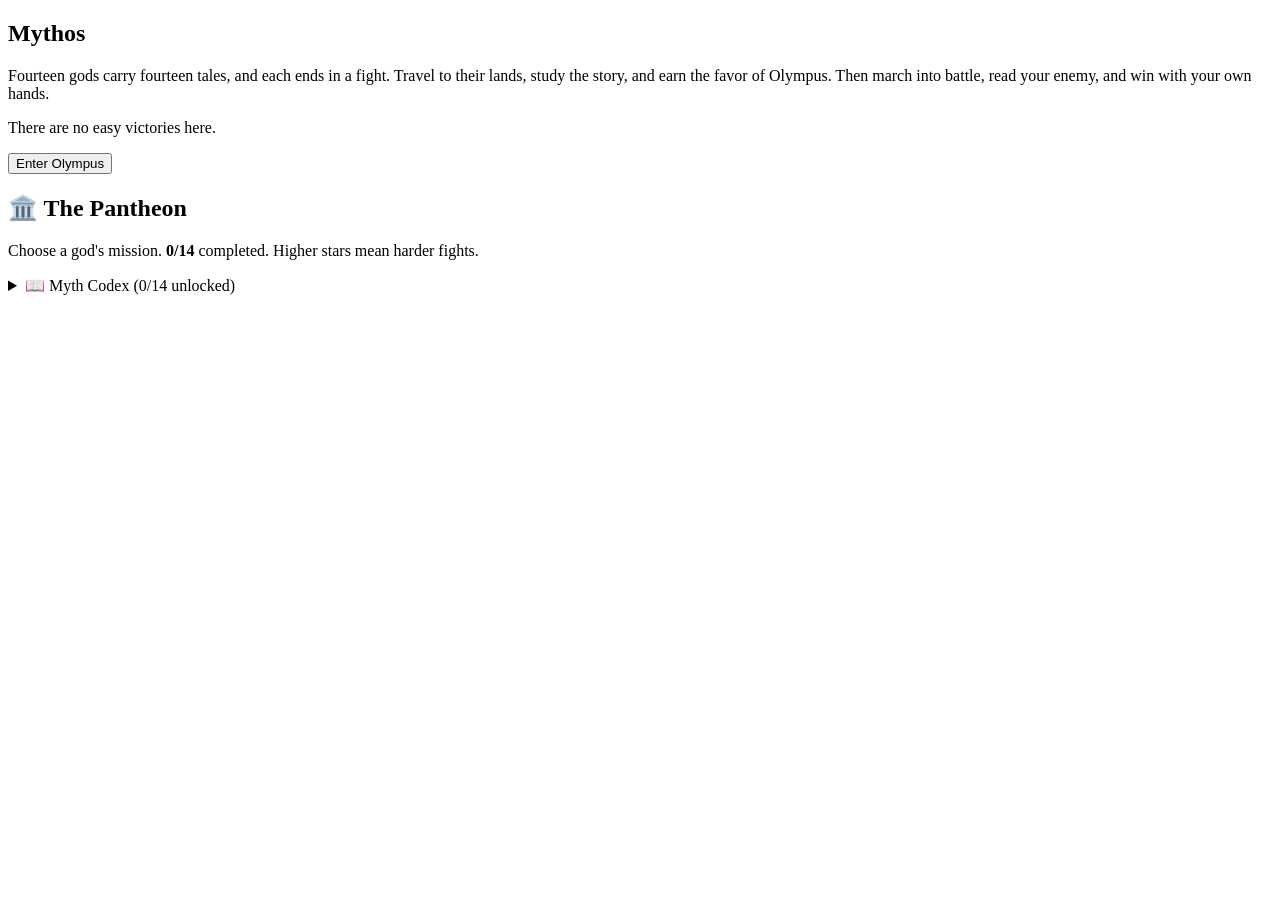
==== src/shell.html @ e936a27a "Add Mythos: Chronicles of the Pantheon Browser game with a map, a getting-ready screen (passage + qu" ====
<!DOCTYPE html>
<html lang="en">
<head>
<meta charset="UTF-8">
<meta name="viewport" content="width=device-width, initial-scale=1.0">
<title>Mythos: Chronicles of the Pantheon</title>
<style>
/*CSS*/
</style>
</head>
<body>
<div id="intro">
  <div class="card-box">
    <h2>Mythos</h2>
    <p>Fourteen gods carry fourteen tales, and each ends in a fight. Travel to their lands, study the story, and earn the favor of Olympus. Then march into battle, read your enemy, and win with your own hands.</p>
    <p>There are no easy victories here.</p>
    <button class="big-btn" id="enter">Enter Olympus</button>
  </div>
</div>
<div id="travel" class="gone"></div>
<main id="app">
  <section id="s-map" class="screen show">
    <div class="m-head"><h1>🏛️ The Pantheon</h1><p>Choose a god's mission. <b class="gold"><span id="count">0</span>/14</b> completed. Higher stars mean harder fights.</p></div>
    <div class="grid" id="cards"></div>
    <details class="codex"><summary>📖 Myth Codex (<span id="codex-n">0</span>/14 unlocked)</summary><div id="codex-list"></div></details>
  </section>
  <section id="s-prep" class="screen"></section>
  <section id="s-mission" class="screen"></section>
</main>
<script>
/*JS*/
</script>
</body>
</html>
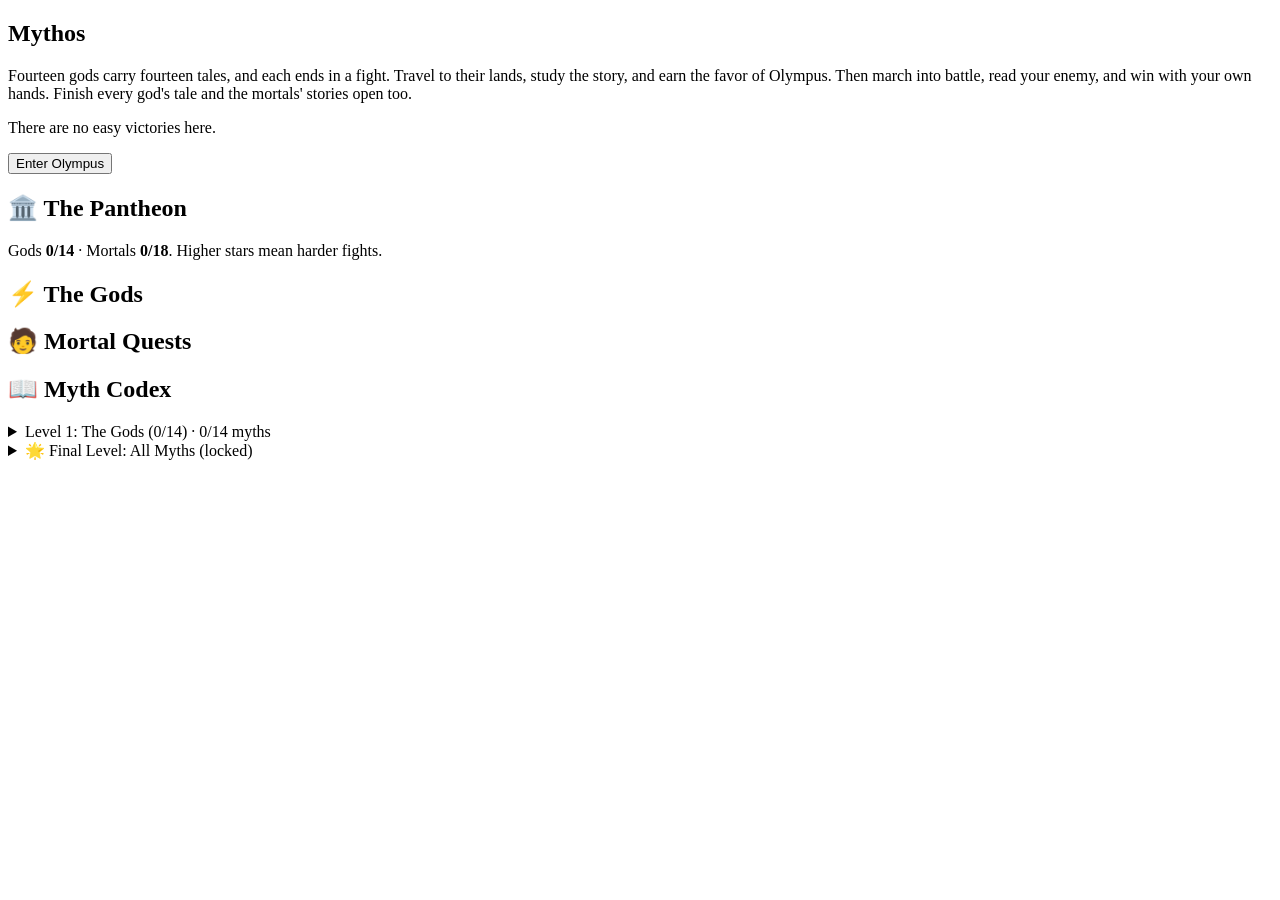
==== commit 96ed673d: "Add 18 mortal quests and the Myth Codex final level Mortal quests unlock once all 14 god missions ar" ====
--- a/src/shell.html
+++ b/src/shell.html
@@ -4,6 +4,10 @@
 <meta charset="UTF-8">
 <meta name="viewport" content="width=device-width, initial-scale=1.0">
 <title>Mythos: Chronicles of the Pantheon</title>
+<meta name="theme-color" content="#14141e">
+<link rel="manifest" href="manifest.webmanifest">
+<link rel="icon" href="icon.svg" type="image/svg+xml">
+<link rel="apple-touch-icon" href="icon-192.png">
 <style>
 /*CSS*/
 </style>
@@ -12,7 +16,7 @@
 <div id="intro">
   <div class="card-box">
     <h2>Mythos</h2>
-    <p>Fourteen gods carry fourteen tales, and each ends in a fight. Travel to their lands, study the story, and earn the favor of Olympus. Then march into battle, read your enemy, and win with your own hands.</p>
+    <p>Fourteen gods carry fourteen tales, and each ends in a fight. Travel to their lands, study the story, and earn the favor of Olympus. Then march into battle, read your enemy, and win with your own hands. Finish every god's tale and the mortals' stories open too.</p>
     <p>There are no easy victories here.</p>
     <button class="big-btn" id="enter">Enter Olympus</button>
   </div>
@@ -20,9 +24,15 @@
 <div id="travel" class="gone"></div>
 <main id="app">
   <section id="s-map" class="screen show">
-    <div class="m-head"><h1>🏛️ The Pantheon</h1><p>Choose a god's mission. <b class="gold"><span id="count">0</span>/14</b> completed. Higher stars mean harder fights.</p></div>
+    <div class="m-head"><h1>🏛️ The Pantheon</h1><p>Gods <b class="gold"><span id="count">0</span>/14</b> · Mortals <b class="gold"><span id="mcount">0</span>/18</b>. Higher stars mean harder fights.</p></div>
+    <h2 class="section-title">⚡ The Gods</h2>
     <div class="grid" id="cards"></div>
-    <details class="codex"><summary>📖 Myth Codex (<span id="codex-n">0</span>/14 unlocked)</summary><div id="codex-list"></div></details>
+    <h2 class="section-title">🧑 Mortal Quests</h2>
+    <div id="mortal-lock"></div>
+    <div class="grid" id="mcards"></div>
+    <h2 class="section-title">📖 Myth Codex</h2>
+    <details class="codex"><summary>Level 1: The Gods (<span id="codex-l1">0/14</span>) · <span id="codex-n">0</span>/14 myths</summary><div id="codex-list"></div></details>
+    <details class="codex final"><summary>🌟 Final Level: All Myths (<span id="codex-final-state">locked</span>)</summary><div id="codex-final"></div></details>
   </section>
   <section id="s-prep" class="screen"></section>
   <section id="s-mission" class="screen"></section>
@@ -30,5 +40,11 @@
 <script>
 /*JS*/
 </script>
+<script>
+/* Save the game for offline play (needs http/https, so it is skipped when opened as a plain file). */
+if ('serviceWorker' in navigator && location.protocol.indexOf('http') === 0) {
+    navigator.serviceWorker.register('sw.js').catch(function () {});
+}
+</script>
 </body>
 </html>
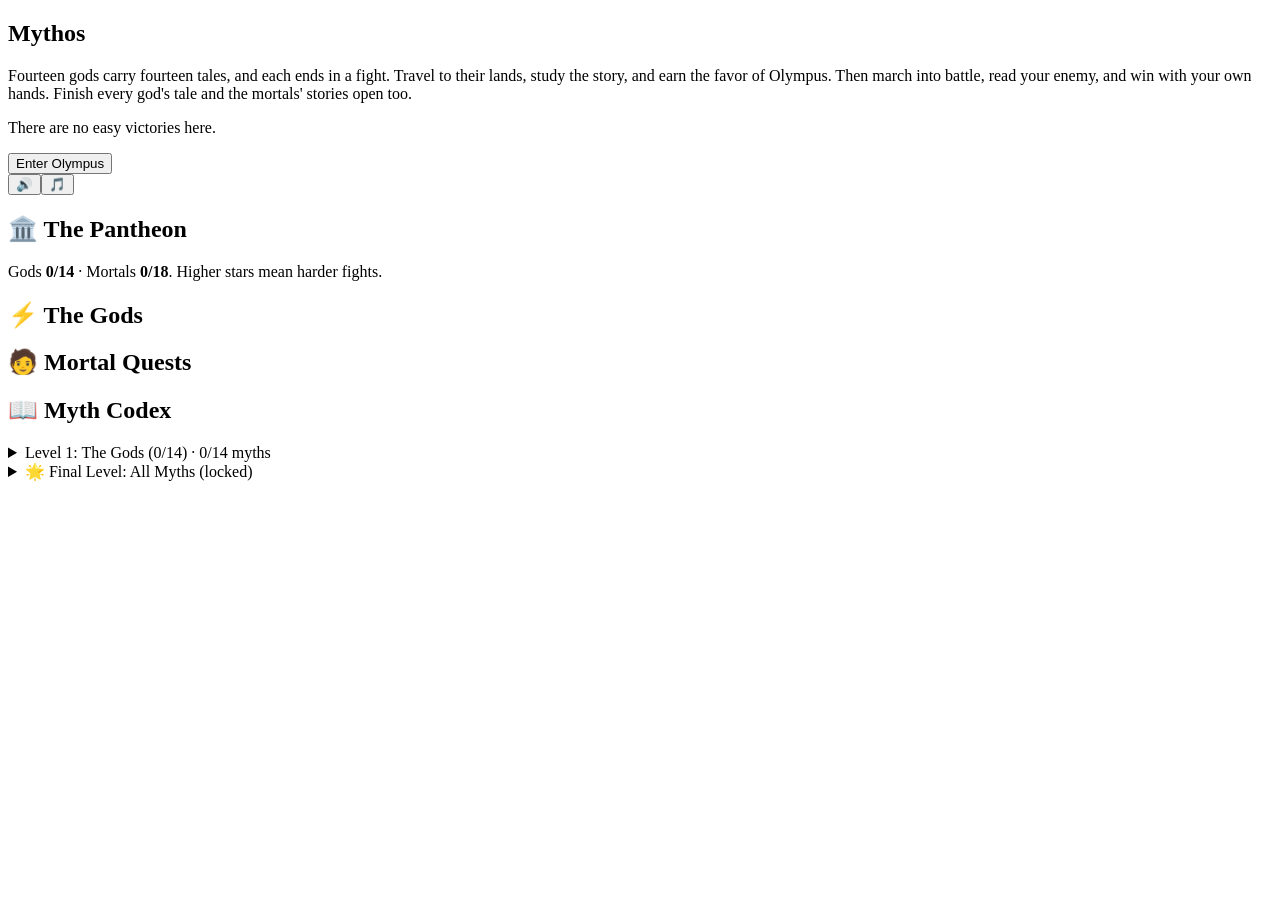
==== commit fadd1d9d: "Add synthesized sound and music, and permanent blessings earned from quest wins Blessings are chosen" ====
--- a/src/shell.html
+++ b/src/shell.html
@@ -22,9 +22,12 @@
   </div>
 </div>
 <div id="travel" class="gone"></div>
+<div id="snd"><button id="b-sfx" title="Sound effects" aria-label="Sound effects">🔊</button><button id="b-mus" title="Music" aria-label="Music">🎵</button></div>
 <main id="app">
   <section id="s-map" class="screen show">
     <div class="m-head"><h1>🏛️ The Pantheon</h1><p>Gods <b class="gold"><span id="count">0</span>/14</b> · Mortals <b class="gold"><span id="mcount">0</span>/18</b>. Higher stars mean harder fights.</p></div>
+    <div id="bless-bar" class="bless-bar"></div>
+    <div class="bless-slot"></div>
     <h2 class="section-title">⚡ The Gods</h2>
     <div class="grid" id="cards"></div>
     <h2 class="section-title">🧑 Mortal Quests</h2>
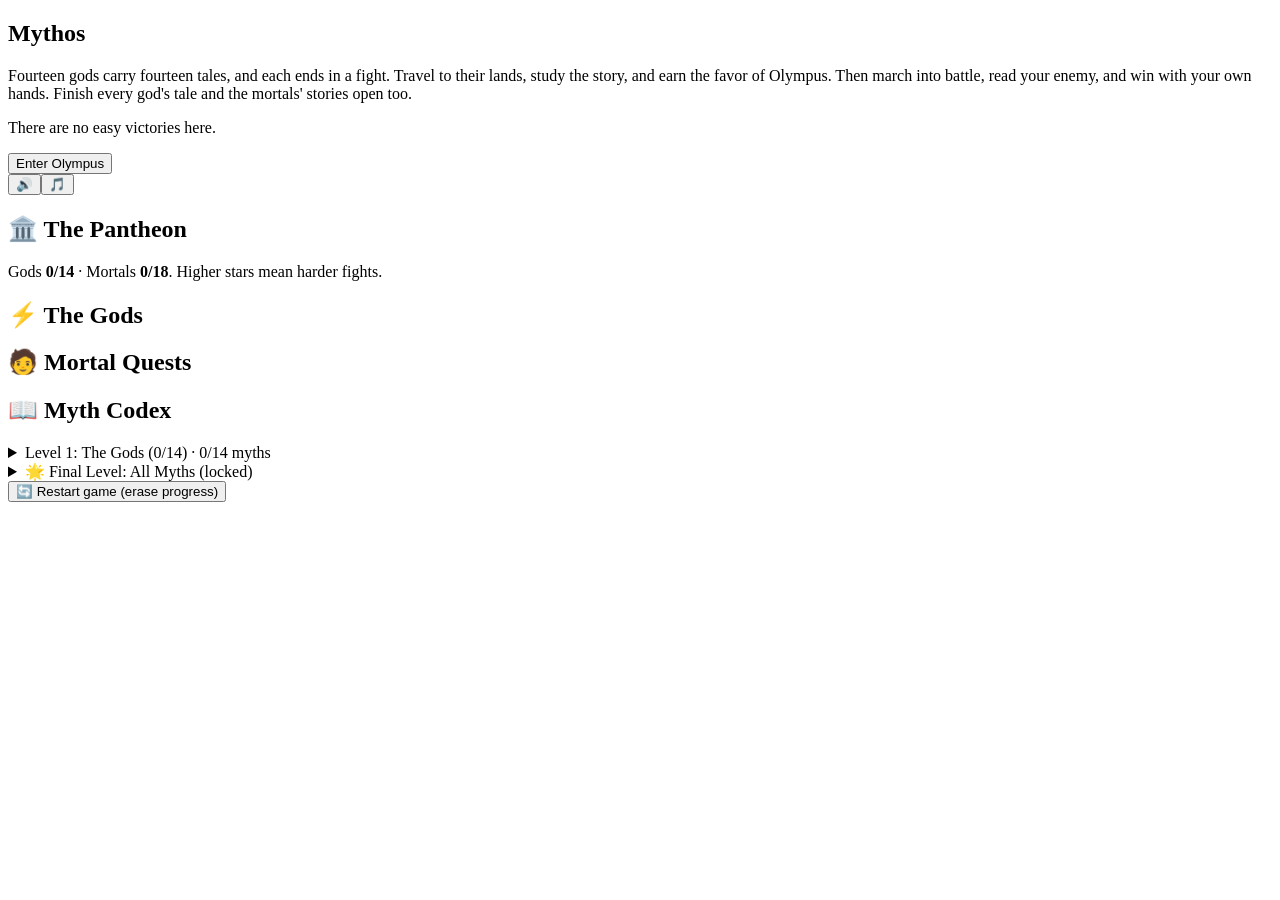
==== commit dd872142: "Add Restart fight and Restart game buttons Co-Authored-By: Claude Sonnet 5.5 <noreply@anthropic.com>" ====
--- a/src/shell.html
+++ b/src/shell.html
@@ -36,6 +36,7 @@
     <h2 class="section-title">📖 Myth Codex</h2>
     <details class="codex"><summary>Level 1: The Gods (<span id="codex-l1">0/14</span>) · <span id="codex-n">0</span>/14 myths</summary><div id="codex-list"></div></details>
     <details class="codex final"><summary>🌟 Final Level: All Myths (<span id="codex-final-state">locked</span>)</summary><div id="codex-final"></div></details>
+    <button class="reset-btn" id="b-reset">🔄 Restart game (erase progress)</button>
   </section>
   <section id="s-prep" class="screen"></section>
   <section id="s-mission" class="screen"></section>
